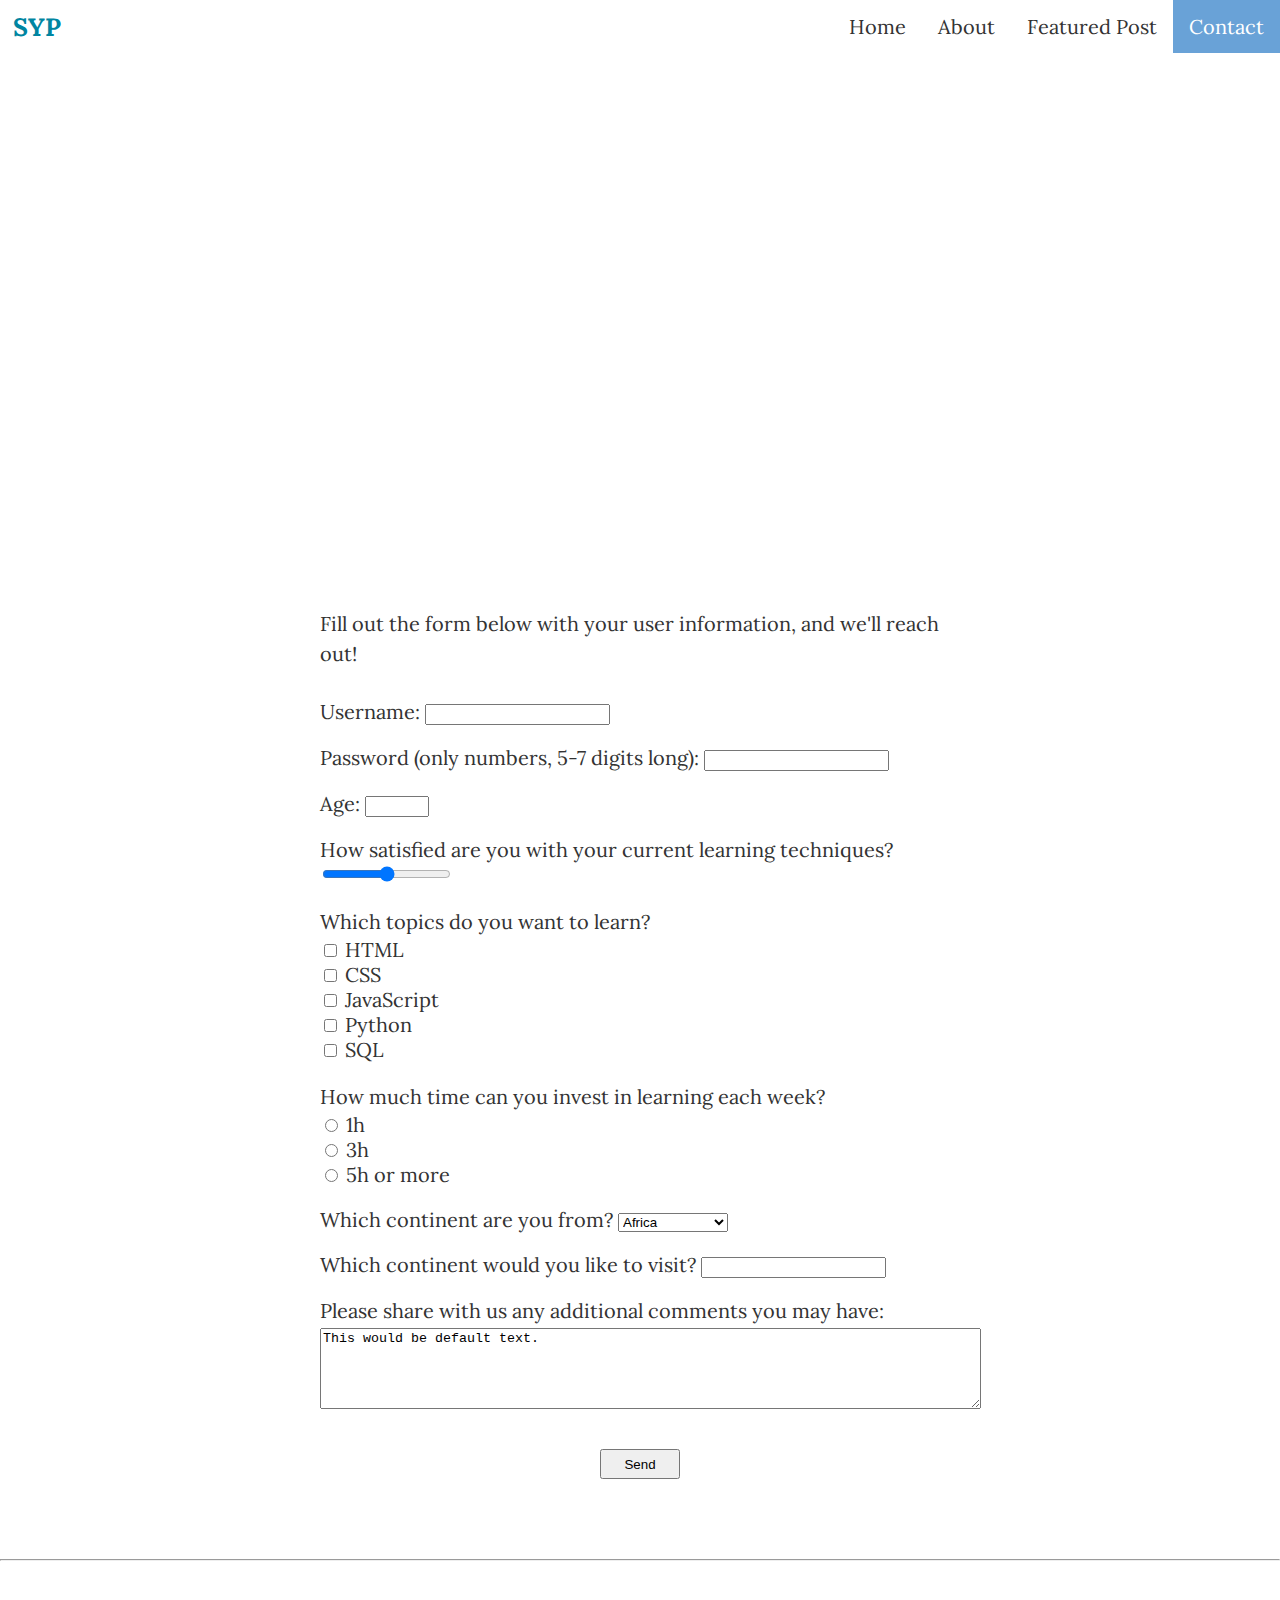
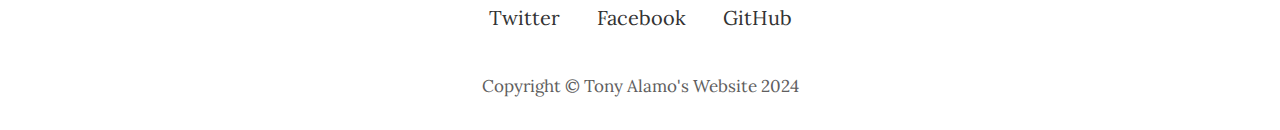
==== contact.html @ 4710b4a3 "first commit" ====
<!DOCTYPE html>
<html lang="en">
  <head>
    <title>My Blog | Contact</title>
    <link rel="icon" type="image/x-icon" href="img/favicon.ico">

    <link href="css/style.css" rel="stylesheet">

    <link href='https://fonts.googleapis.com/css?family=Lora:400,700,400italic,700italic' rel='stylesheet' type='text/css'>
    <link href='https://fonts.googleapis.com/css?family=Open+Sans:300italic,400italic,600italic,700italic,800italic,400,300,600,700,800' rel='stylesheet' type='text/css'>
  </head>
  <body>
    <nav>
      <a class="navbar-brand" href="index.html">SYP</a>
      <ul>
        <li><a href="index.html">Home</a></li>
        <li><a href="about.html">About</a></li>
        <li><a href="post.html">Featured Post</a></li>
        <li><a href="contact.html" class="active">Contact</a></li>
      </ul>
    </nav>
    <header id="contact-header">
      <h1>Contact Me</h1>
      <p>Let me know your thoughts or questions</p>
    </header>
    <main>
      <p>Fill out the form below with your user information, and we'll reach out!</p>
      <form action="/file_name.html" method="POST">
        <section>
          <label for="username">Username:</label>
          <input id="username" type="text" name="username" minlength="4" required>
        </section>
        <section>
          <label for="user-password">Password (only numbers, 5-7 digits long):</label>
          <input id="user-password" type="password" name="user-password" pattern="[0-9]{5,7}" required>
        </section>
        <section>
          <label for="age">Age:</label>
          <input id="age" type="number" name="age" step="1" min="0" max="130">
          </section>
        <section>
          <label for="satisfaction">How satisfied are you with your current learning techniques?</label>
          <input id="satisfaction" type="range" name="satisfaction" min="0" max="100" step="1">
        </section>
        <section>
          <p>Which topics do you want to learn?</p>
          <input id="html" name="topic" type="checkbox" value="html">
          <label for="html">HTML</label>
          <br>
          <input id="css" name="topic" type="checkbox" value="css">
          <label for="css">CSS</label>
          <br>
          <input id="javascript" name="topic" type="checkbox" value="javascript">
          <label for="javascript">JavaScript</label>
          <br>
          <input id="python" name="topic" type="checkbox" value="python">
          <label for="python">Python</label>
          <br>
          <input id="sql" name="topic" type="checkbox" value="sql">
          <label for="sql">SQL</label>
        </section>
        <section>
          <p>How much time can you invest in learning each week?</p>
          <input id="one" type="radio" name="time" value="one">
          <label for="one">1h</label>
          <br>
          <input id="three" type="radio" name="time" value="three">
          <label for="three">3h</label>
          <br>
          <input id="five" type="radio" name="time" value="five">
          <label for="five">5h or more</label>
          <br>
        </section>
        <section>
          <label for="continent">Which continent are you from?</label>
          <select id="continent" name="continent">
            <option value="africa">Africa</option>
            <option value="antarctica">Antarctica</option>
            <option value="asia">Asia</option>
            <option value="australia">Australia</option>
            <option value="europe">Europe</option>
            <option value="north-america">North America</option>
            <option value="south-america">South America</option>
          </select>	
        </section>
        <section>
          <label for="continent-visit">Which continent would you like to visit?</label>
          <input id="continent-visit" type="text" name="continent-visit" list="continents">
          <datalist id="continents">
            <option value="Africa"></option>
            <option value="Antarctica"></option>
            <option value="Asia"></option>
            <option value="Australia"></option>
            <option value="Europe"></option>
            <option value="North America"></option>
            <option value="South America"></option>
          </datalist>
        </section>
        <section>
          <label for="comments">Please share with us any additional comments you may have:</label>
          <textarea id="comments" name="comments" minlength="10" maxlength="150" rows="5" cols="80">This would be default text.</textarea>
        </section>
        <setion class="submit">
          <input type="submit" value="Send">
        </setion>
      </form>
    </main>
    <hr>
    <footer>
      <ul>
        <li><a href="#">Twitter</a></li>
        <li><a href="#">Facebook</a></li>
        <li><a href="#">GitHub</a></li>
      </ul>
      <p>Copyright &copy; Tony Alamo's Website 2024</p>
    </footer>
  </body>
</html>
---- css/style.css ----
/* General Styling */

body {
  font-family: Lora, 'Times New Roman', serif;
  font-size: 20px;
  color: rgb(51, 51, 51);
  margin: 0;
  padding: 0;
}

p {
  line-height: 1.5;
  margin: 30px 0;
}

p a {
  text-decoration: underline;
}

h1, h2, h3, h4, h5, h6 {
  font-family: 'Open Sans', 'Helvetica Neue', Helvetica, Arial, sans-serif;
  font-weight: 800;
}

h1 {
  font-size: 80px;
}

#post-header h1 {
  font-size: 50px;
}

a {
  color: rgb(51, 51, 51);
  text-decoration: none;
}

a:hover,
a:focus {
  color: rgb(0, 133, 161);
}

img, video {
  display: block;
  margin: 25px auto;
}

main {
  margin: 80px auto;
  width: 50%;
}

/* Navigation */

.navbar-brand {
  font-size: 25px;
  float: left;
  padding: 11px 13px;
  font-weight: 900;
}

nav ul {
  margin: 0;
  padding: 0;
  display: flex;
  justify-content: flex-end;
}

nav li {
  list-style-type: none;
  float: right;
}

nav li a {
  display: block;
  text-align: center;
  padding: 14px 16px;
}

nav li a:hover, .active {
  background-color: rgb(105, 162, 215);
  color: white;
}

/* Header */

header {
  color: white;
  font-size: 20px;
  padding: 100px 0;
  text-align: center;
  background-position: center; /* Center the background image */
  background-repeat: no-repeat; /* Do not repeat the background image */
  background-size: cover; /* Resize the background image to cover the entire container */
}

#home-header {
  background-image: url('../img/home-bg.jpg');
}

#about-header {
  background-image: url('../img/about-bg.jpg');
}

#post-header {
  background-image: url('../img/post-bg.jpg');
}

#contact-header {
  background-image: url('../img/contact-bg.jpg');
}

#post-header h1, #post-header h2, #post-header span {
  display: block;
  width: 40%;
  text-align: left;
  margin: 15px auto;
}

header span {
  font-size: smaller;
  font-style: italic;
}

header span a {
  color: rgb(190, 183, 183);
}

/* Table */

table {
  margin: 0 auto;
}

table, th, td {
  border: 1px solid black;
  font-family: Arial, sans-serif;
  text-align: center;
}

tbody th {
  text-align: right;
}

/* Form */

form section {
  margin: 20px 0;
}

form p {
  margin: 0;
}

form textarea {
  display: block;
  margin: 5px 0;
}

form .submit input {
  height: 30px;
  width: 80px;
  display: block;
  margin: 40px auto;
}

/* Footer */

footer {
  text-align: center;
}

footer ul {
  margin: 30px;
  padding: 0;
}

footer li {
  list-style-type: none;
  display: inline-block;
  margin: 0 auto;
}

footer li a {
  display: block;
  text-align: center;
  padding: 14px 16px;
}

footer li a:hover {
  background-color: rgb(105, 162, 215);
  color: white;
}

footer p {
  font-size: 17px;
  color: rgb(96, 94, 94);
}
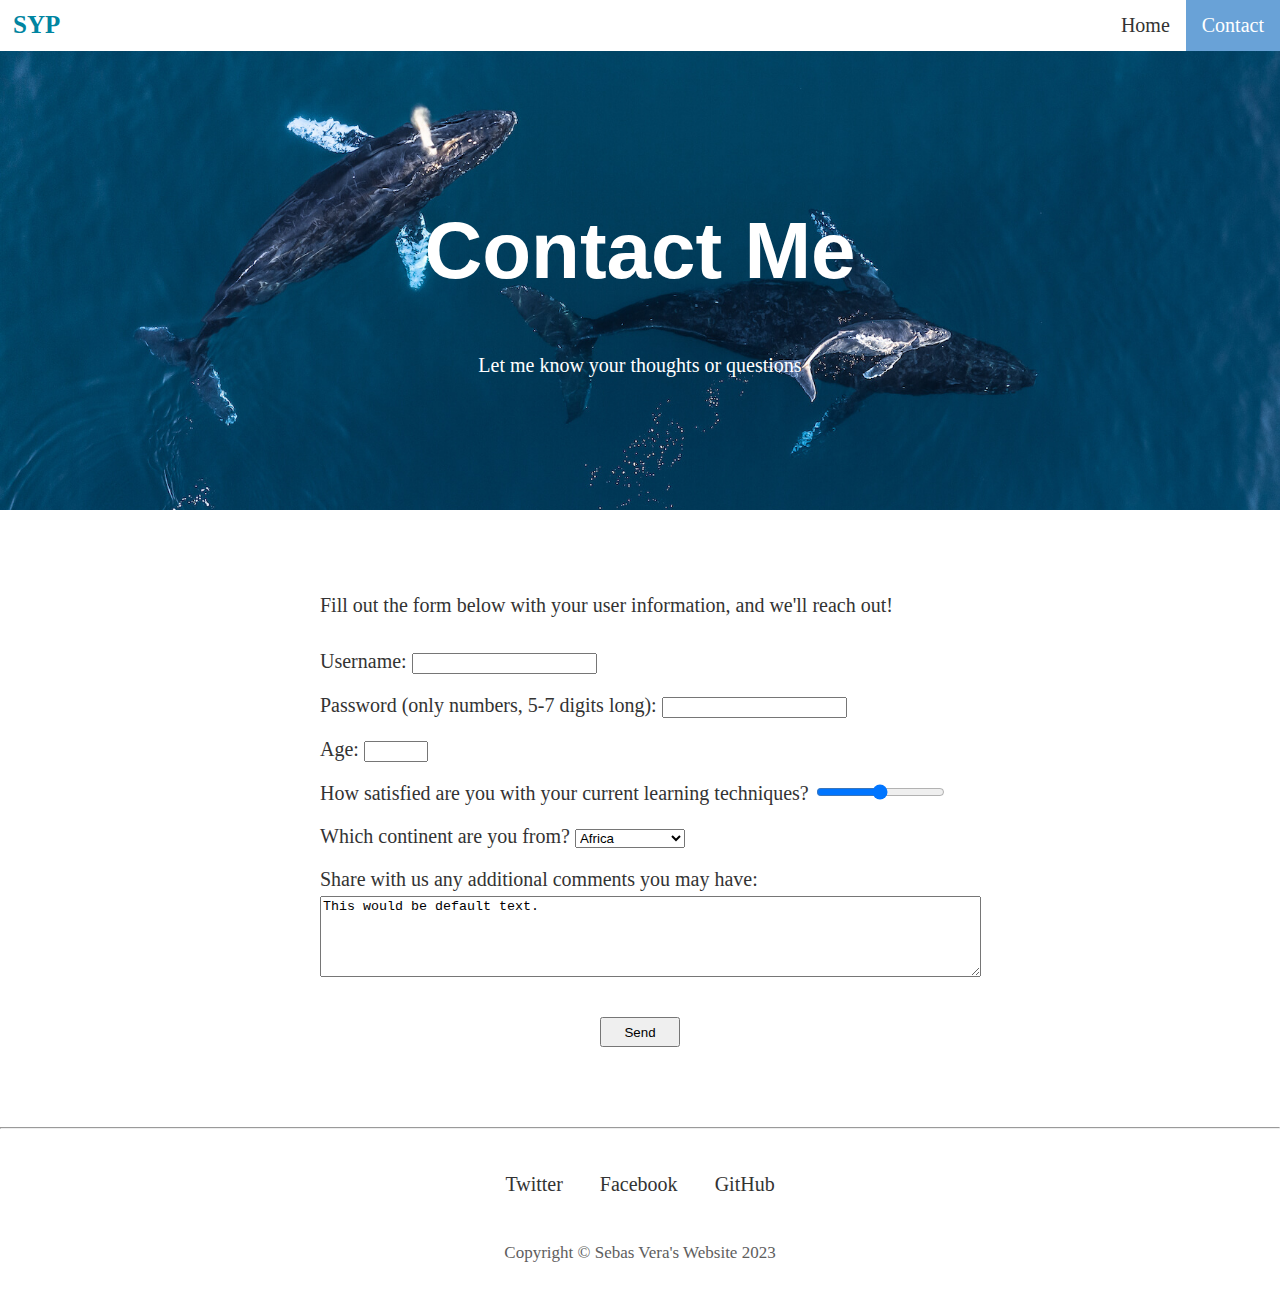
==== commit 2d311043: "links and updates" ====
--- a/contact.html
+++ b/contact.html
@@ -1,21 +1,15 @@
 <!DOCTYPE html>
 <html lang="en">
   <head>
-    <title>My Blog | Contact</title>
+    <title>Messi Wiki - Contact</title>
     <link rel="icon" type="image/x-icon" href="img/favicon.ico">
-
     <link href="css/style.css" rel="stylesheet">
-
-    <link href='https://fonts.googleapis.com/css?family=Lora:400,700,400italic,700italic' rel='stylesheet' type='text/css'>
-    <link href='https://fonts.googleapis.com/css?family=Open+Sans:300italic,400italic,600italic,700italic,800italic,400,300,600,700,800' rel='stylesheet' type='text/css'>
   </head>
   <body>
     <nav>
       <a class="navbar-brand" href="index.html">SYP</a>
       <ul>
         <li><a href="index.html">Home</a></li>
-        <li><a href="about.html">About</a></li>
-        <li><a href="post.html">Featured Post</a></li>
         <li><a href="contact.html" class="active">Contact</a></li>
       </ul>
     </nav>
@@ -43,35 +37,6 @@
           <input id="satisfaction" type="range" name="satisfaction" min="0" max="100" step="1">
         </section>
         <section>
-          <p>Which topics do you want to learn?</p>
-          <input id="html" name="topic" type="checkbox" value="html">
-          <label for="html">HTML</label>
-          <br>
-          <input id="css" name="topic" type="checkbox" value="css">
-          <label for="css">CSS</label>
-          <br>
-          <input id="javascript" name="topic" type="checkbox" value="javascript">
-          <label for="javascript">JavaScript</label>
-          <br>
-          <input id="python" name="topic" type="checkbox" value="python">
-          <label for="python">Python</label>
-          <br>
-          <input id="sql" name="topic" type="checkbox" value="sql">
-          <label for="sql">SQL</label>
-        </section>
-        <section>
-          <p>How much time can you invest in learning each week?</p>
-          <input id="one" type="radio" name="time" value="one">
-          <label for="one">1h</label>
-          <br>
-          <input id="three" type="radio" name="time" value="three">
-          <label for="three">3h</label>
-          <br>
-          <input id="five" type="radio" name="time" value="five">
-          <label for="five">5h or more</label>
-          <br>
-        </section>
-        <section>
           <label for="continent">Which continent are you from?</label>
           <select id="continent" name="continent">
             <option value="africa">Africa</option>
@@ -84,20 +49,7 @@
           </select>	
         </section>
         <section>
-          <label for="continent-visit">Which continent would you like to visit?</label>
-          <input id="continent-visit" type="text" name="continent-visit" list="continents">
-          <datalist id="continents">
-            <option value="Africa"></option>
-            <option value="Antarctica"></option>
-            <option value="Asia"></option>
-            <option value="Australia"></option>
-            <option value="Europe"></option>
-            <option value="North America"></option>
-            <option value="South America"></option>
-          </datalist>
-        </section>
-        <section>
-          <label for="comments">Please share with us any additional comments you may have:</label>
+          <label for="comments">Share with us any additional comments you may have:</label>
           <textarea id="comments" name="comments" minlength="10" maxlength="150" rows="5" cols="80">This would be default text.</textarea>
         </section>
         <setion class="submit">
@@ -112,7 +64,7 @@
         <li><a href="#">Facebook</a></li>
         <li><a href="#">GitHub</a></li>
       </ul>
-      <p>Copyright &copy; Tony Alamo's Website 2024</p>
+      <p>Copyright &copy; Sebas Vera's Website 2023</p>
     </footer>
   </body>
 </html>
--- a/css/style.css
+++ b/css/style.css
@@ -95,15 +95,18 @@
 }
 
 #home-header {
-  background-image: url('../img/home-bg.jpg');
+  background-image: url('../img/messi.png');
 }
 
 #about-header {
   background-image: url('../img/about-bg.jpg');
 }
 
-#post-header {
-  background-image: url('../img/post-bg.jpg');
+#post-one-header {
+  background-image: url('../img/post-one.jpeg');
+}
+#post-two-header {
+  background-image: url('../img/post-two.jpeg');
 }
 
 #contact-header {
